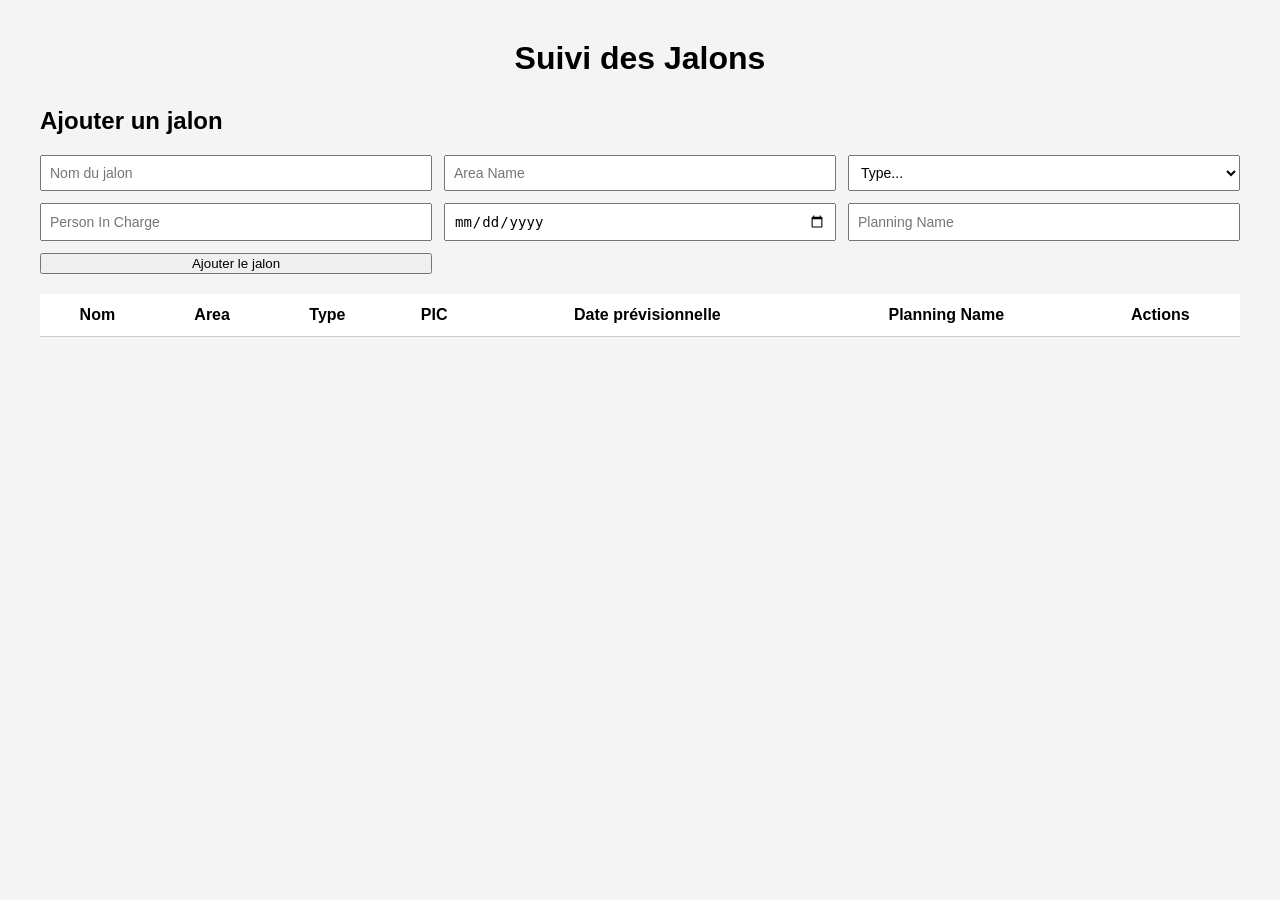
==== input.html @ 19f357d4 "Add files via upload" ====
<!DOCTYPE html>
<html lang="fr">
<head>
    <meta charset="UTF-8">
    <meta name="viewport" content="width=device-width, initial-scale=1.0">
    <title>Suivi Jalons Planning</title>
    <link rel="stylesheet" href="style.css">
</head>
<body>

    <h1>Suivi des Jalons</h1>
    <h2>Ajouter un jalon</h2>
    
<div id="addForm">
    <input id="newName" type="text" placeholder="Nom du jalon">

    <input id="newArea" type="text" placeholder="Area Name">

    <select id="newType">
        <option value="">Type...</option>
        <option value="Engineering">Engineering</option>
        <option value="Procurement">Procurement</option>
        <option value="Construction">Construction</option>
        <option value="Commissioning">Commissioning</option>
    </select>

    <input id="newPIC" type="text" placeholder="Person In Charge">

    <input id="newDate" type="date">

    <input id="newPlanning" type="text" placeholder="Planning Name">

    <button onclick="addJalon()">Ajouter le jalon</button>
</div>



    <table id="jalonsTable">
        
<thead>
    <tr>
        <th>Nom</th>
        <th>Area</th>
        <th>Type</th>
        <th>PIC</th>
        <th>Date prévisionnelle</th>
        <th>Planning Name</th>
        <th>Actions</th>
    </tr>
</thead>

        <tbody>
            <!-- Les lignes seront générées automatiquement par JavaScript -->
        </tbody>
    </table>

    <script src="script.js"></script>
</body>
</html>
---- style.css ----
body {
    font-family: Arial, sans-serif;
    margin: 40px;
    background: #f4f4f4;
}

h1 {
    text-align: center;
    margin-bottom: 30px;
}

table {
    width: 100%;
    border-collapse: collapse;
    background: white;
}

th, td {
    padding: 12px;
    border-bottom: 1px solid #ccc;
    text-align: center;
}

input[type="date"] {
    padding: 5px;
}

#addForm {
    display: grid;
    grid-template-columns: repeat(3, 1fr);
    gap: 12px;
    margin-bottom: 20px;
}

#addForm input, #addForm select {
    padding: 8px;
    font-size: 14px;
}
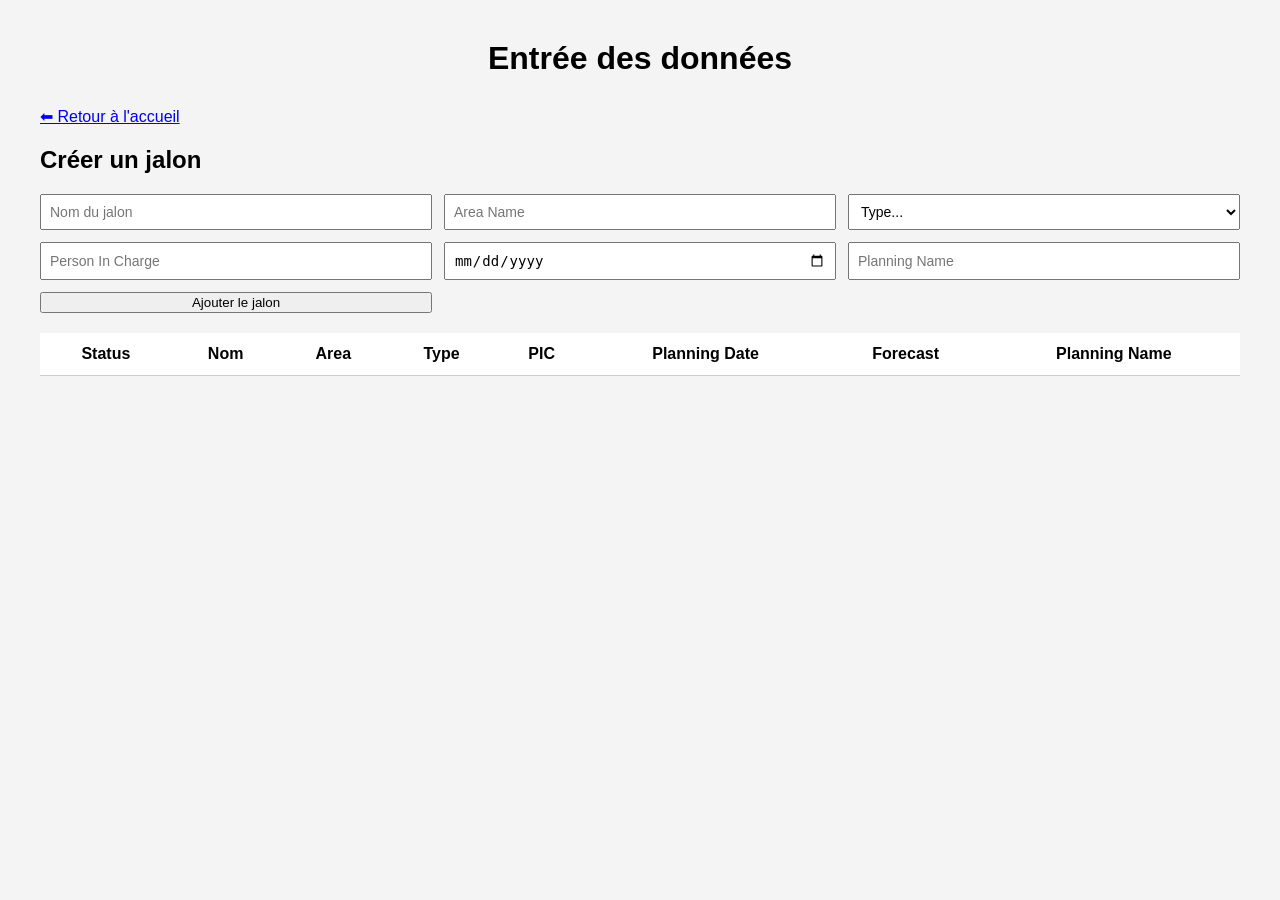
==== commit 9714a9c6: "Add files via upload" ====
--- a/input.html
+++ b/input.html
@@ -3,54 +3,54 @@
 <head>
     <meta charset="UTF-8">
     <meta name="viewport" content="width=device-width, initial-scale=1.0">
-    <title>Suivi Jalons Planning</title>
+    <title>Entrée des données</title>
     <link rel="stylesheet" href="style.css">
 </head>
+
 <body>
 
-    <h1>Suivi des Jalons</h1>
-    <h2>Ajouter un jalon</h2>
-    
-<div id="addForm">
-    <input id="newName" type="text" placeholder="Nom du jalon">
+    <h1>Entrée des données</h1>
+    <a href="index.html">⬅ Retour à l'accueil</a>
 
-    <input id="newArea" type="text" placeholder="Area Name">
+    <h2>Créer un jalon</h2>
 
-    <select id="newType">
-        <option value="">Type...</option>
-        <option value="Engineering">Engineering</option>
-        <option value="Procurement">Procurement</option>
-        <option value="Construction">Construction</option>
-        <option value="Commissioning">Commissioning</option>
-    </select>
+    <div id="addForm">
+        <input id="newName" type="text" placeholder="Nom du jalon">
+        <input id="newArea" type="text" placeholder="Area Name">
 
-    <input id="newPIC" type="text" placeholder="Person In Charge">
+        <select id="newType">
+            <option value="">Type...</option>
+            <option value="Engineering">Engineering</option>
+            <option value="Procurement">Procurement</option>
+            <option value="Construction">Construction</option>
+            <option value="Commissioning">Commissioning</option>
+        </select>
 
-    <input id="newDate" type="date">
+        <input id="newPIC" type="text" placeholder="Person In Charge">
 
-    <input id="newPlanning" type="text" placeholder="Planning Name">
+        <input id="newPlanningDate" type="date" placeholder="Planning Date">
 
-    <button onclick="addJalon()">Ajouter le jalon</button>
-</div>
+        <input id="newPlanning" type="text" placeholder="Planning Name">
 
-
+        <button onclick="addJalon()">Ajouter le jalon</button>
+    </div>
 
     <table id="jalonsTable">
-        
-<thead>
-    <tr>
-        <th>Nom</th>
-        <th>Area</th>
-        <th>Type</th>
-        <th>PIC</th>
-        <th>Date prévisionnelle</th>
-        <th>Planning Name</th>
-        <th>Actions</th>
-    </tr>
-</thead>
+        <thead>
+            <tr>
+                <th>Status</th>
+                <th>Nom</th>
+                <th>Area</th>
+                <th>Type</th>
+                <th>PIC</th>
+                <th>Planning Date</th>
+                <th>Forecast</th>
+                <th>Planning Name</th>
+            </tr>
+        </thead>
 
         <tbody>
-            <!-- Les lignes seront générées automatiquement par JavaScript -->
+            <!-- Généré automatiquement -->
         </tbody>
     </table>
 
--- a/style.css
+++ b/style.css
@@ -1,3 +1,4 @@
+/* === STYLE GLOBAL === */
 body {
     font-family: Arial, sans-serif;
     margin: 40px;
@@ -9,6 +10,7 @@
     margin-bottom: 30px;
 }
 
+/* === TABLEAU === */
 table {
     width: 100%;
     border-collapse: collapse;
@@ -25,6 +27,7 @@
     padding: 5px;
 }
 
+/* === FORMULAIRE === */
 #addForm {
     display: grid;
     grid-template-columns: repeat(3, 1fr);
@@ -36,3 +39,11 @@
     padding: 8px;
     font-size: 14px;
 }
+
+/* === CERCLE DE STATUT === */
+.status-circle {
+    width: 15px;
+    height: 15px;
+    border-radius: 50%;
+    margin: auto;
+}
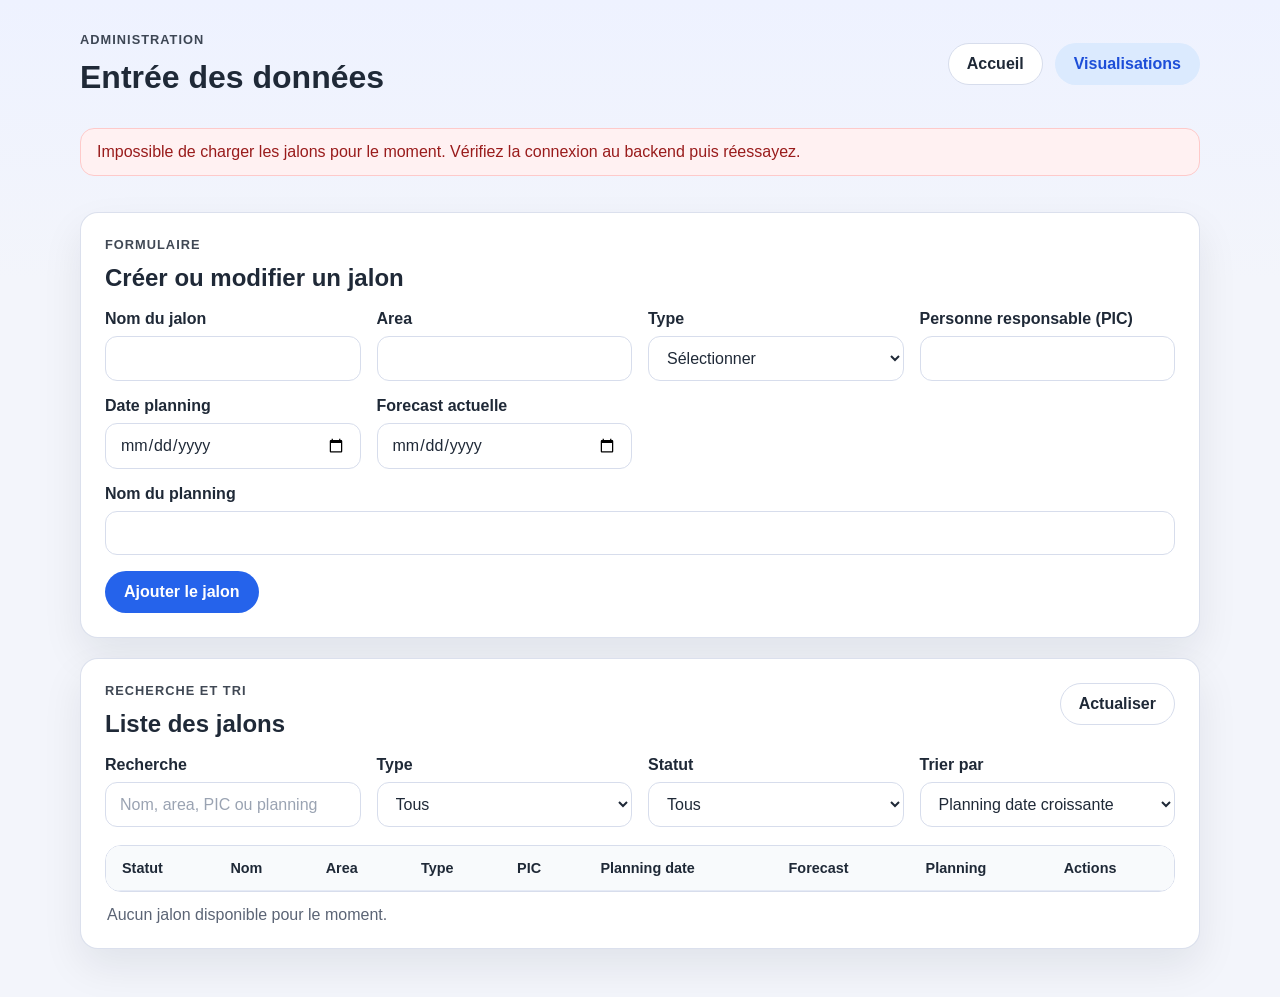
==== commit 8cfba7ad: "Implement first pass website improvements Agent-Logs-Url: https://github.com/Asilabyg/planning-jalon" ====
--- a/input.html
+++ b/input.html
@@ -1,59 +1,154 @@
-<!DOCTYPE html>
-<html lang="fr">
-<head>
-    <meta charset="UTF-8">
-    <meta name="viewport" content="width=device-width, initial-scale=1.0">
-    <title>Entrée des données</title>
-    <link rel="stylesheet" href="style.css">
-</head>
-
-<body>
-
-    <h1>Entrée des données</h1>
-    <a href="index.html">⬅ Retour à l'accueil</a>
-
-    <h2>Créer un jalon</h2>
-
-    <div id="addForm">
-        <input id="newName" type="text" placeholder="Nom du jalon">
-        <input id="newArea" type="text" placeholder="Area Name">
-
-        <select id="newType">
-            <option value="">Type...</option>
-            <option value="Engineering">Engineering</option>
-            <option value="Procurement">Procurement</option>
-            <option value="Construction">Construction</option>
-            <option value="Commissioning">Commissioning</option>
-        </select>
-
-        <input id="newPIC" type="text" placeholder="Person In Charge">
-
-        <input id="newPlanningDate" type="date" placeholder="Planning Date">
-
-        <input id="newPlanning" type="text" placeholder="Planning Name">
-
-        <button onclick="addJalon()">Ajouter le jalon</button>
-    </div>
-
-    <table id="jalonsTable">
-        <thead>
-            <tr>
-                <th>Status</th>
-                <th>Nom</th>
-                <th>Area</th>
-                <th>Type</th>
-                <th>PIC</th>
-                <th>Planning Date</th>
-                <th>Forecast</th>
-                <th>Planning Name</th>
-            </tr>
-        </thead>
-
-        <tbody>
-            <!-- Généré automatiquement -->
-        </tbody>
-    </table>
-
-    <script src="script.js"></script>
-</body>
-</html>+<!DOCTYPE html>
+<html lang="fr">
+<head>
+    <meta charset="UTF-8">
+    <meta name="viewport" content="width=device-width, initial-scale=1.0">
+    <title>Entrée des données</title>
+    <link rel="stylesheet" href="style.css">
+</head>
+<body data-page="input">
+    <header class="site-header compact-header">
+        <div class="header-bar">
+            <div>
+                <p class="eyebrow">Administration</p>
+                <h1>Entrée des données</h1>
+            </div>
+            <nav class="header-actions" aria-label="Navigation principale">
+                <a class="button button-ghost" href="index.html">Accueil</a>
+                <a class="button button-secondary" href="visualisation.html">Visualisations</a>
+            </nav>
+        </div>
+    </header>
+
+    <main class="page-shell page-stack">
+        <div id="globalMessage" class="feedback hidden" role="status" aria-live="polite"></div>
+
+        <section class="panel" aria-labelledby="form-title">
+            <div class="panel-heading">
+                <div>
+                    <p class="section-kicker">Formulaire</p>
+                    <h2 id="form-title">Créer ou modifier un jalon</h2>
+                </div>
+            </div>
+
+            <form id="jalonForm" class="form-grid" novalidate>
+                <div id="formMessage" class="feedback hidden form-grid-full" role="alert"></div>
+
+                <div class="field-group">
+                    <label for="newName">Nom du jalon</label>
+                    <input id="newName" name="nom" type="text" autocomplete="off" required>
+                </div>
+
+                <div class="field-group">
+                    <label for="newArea">Area</label>
+                    <input id="newArea" name="area" type="text" autocomplete="off" required>
+                </div>
+
+                <div class="field-group">
+                    <label for="newType">Type</label>
+                    <select id="newType" name="type" required>
+                        <option value="">Sélectionner</option>
+                        <option value="Engineering">Engineering</option>
+                        <option value="Procurement">Procurement</option>
+                        <option value="Construction">Construction</option>
+                        <option value="Commissioning">Commissioning</option>
+                    </select>
+                </div>
+
+                <div class="field-group">
+                    <label for="newPIC">Personne responsable (PIC)</label>
+                    <input id="newPIC" name="pic" type="text" autocomplete="off" required>
+                </div>
+
+                <div class="field-group">
+                    <label for="newPlanningDate">Date planning</label>
+                    <input id="newPlanningDate" name="planningDate" type="date" required>
+                </div>
+
+                <div class="field-group">
+                    <label for="newForecastDate">Forecast actuelle</label>
+                    <input id="newForecastDate" name="currentForecast" type="date">
+                </div>
+
+                <div class="field-group field-group-wide">
+                    <label for="newPlanning">Nom du planning</label>
+                    <input id="newPlanning" name="planning" type="text" autocomplete="off" required>
+                </div>
+
+                <div class="form-actions form-grid-full">
+                    <button id="submitButton" class="button button-primary" type="submit">Ajouter le jalon</button>
+                    <button id="cancelEditButton" class="button button-secondary hidden" type="button">Annuler la modification</button>
+                </div>
+            </form>
+        </section>
+
+        <section class="panel" aria-labelledby="table-title">
+            <div class="panel-heading panel-heading-wrap">
+                <div>
+                    <p class="section-kicker">Recherche et tri</p>
+                    <h2 id="table-title">Liste des jalons</h2>
+                </div>
+                <button id="refreshTableButton" class="button button-ghost" type="button">Actualiser</button>
+            </div>
+
+            <div class="toolbar" aria-label="Filtres de la liste des jalons">
+                <div class="field-group">
+                    <label for="filterSearch">Recherche</label>
+                    <input id="filterSearch" type="search" placeholder="Nom, area, PIC ou planning">
+                </div>
+                <div class="field-group">
+                    <label for="filterType">Type</label>
+                    <select id="filterType">
+                        <option value="all">Tous</option>
+                        <option value="Engineering">Engineering</option>
+                        <option value="Procurement">Procurement</option>
+                        <option value="Construction">Construction</option>
+                        <option value="Commissioning">Commissioning</option>
+                    </select>
+                </div>
+                <div class="field-group">
+                    <label for="filterStatus">Statut</label>
+                    <select id="filterStatus">
+                        <option value="all">Tous</option>
+                        <option value="late">En retard</option>
+                        <option value="ontime">À l'heure</option>
+                        <option value="ahead">En avance</option>
+                    </select>
+                </div>
+                <div class="field-group">
+                    <label for="sortBy">Trier par</label>
+                    <select id="sortBy">
+                        <option value="planningDateAsc">Planning date croissante</option>
+                        <option value="planningDateDesc">Planning date décroissante</option>
+                        <option value="forecastAsc">Forecast croissante</option>
+                        <option value="forecastDesc">Forecast décroissante</option>
+                        <option value="nameAsc">Nom A → Z</option>
+                    </select>
+                </div>
+            </div>
+
+            <div class="table-wrapper">
+                <table id="jalonsTable">
+                    <thead>
+                        <tr>
+                            <th scope="col">Statut</th>
+                            <th scope="col">Nom</th>
+                            <th scope="col">Area</th>
+                            <th scope="col">Type</th>
+                            <th scope="col">PIC</th>
+                            <th scope="col">Planning date</th>
+                            <th scope="col">Forecast</th>
+                            <th scope="col">Planning</th>
+                            <th scope="col">Actions</th>
+                        </tr>
+                    </thead>
+                    <tbody></tbody>
+                </table>
+            </div>
+            <p id="tableMessage" class="empty-state" aria-live="polite"></p>
+        </section>
+    </main>
+
+    <script src="script.js"></script>
+</body>
+</html>
--- a/style.css
+++ b/style.css
@@ -1,49 +1,507 @@
-/* === STYLE GLOBAL === */
-body {
-    font-family: Arial, sans-serif;
-    margin: 40px;
-    background: #f4f4f4;
-}
-
-h1 {
-    text-align: center;
-    margin-bottom: 30px;
-}
-
-/* === TABLEAU === */
-table {
-    width: 100%;
-    border-collapse: collapse;
-    background: white;
-}
-
-th, td {
-    padding: 12px;
-    border-bottom: 1px solid #ccc;
-    text-align: center;
-}
-
-input[type="date"] {
-    padding: 5px;
-}
-
-/* === FORMULAIRE === */
-#addForm {
-    display: grid;
-    grid-template-columns: repeat(3, 1fr);
-    gap: 12px;
-    margin-bottom: 20px;
-}
-
-#addForm input, #addForm select {
-    padding: 8px;
-    font-size: 14px;
-}
-
-/* === CERCLE DE STATUT === */
-.status-circle {
-    width: 15px;
-    height: 15px;
-    border-radius: 50%;
-    margin: auto;
-}+:root {
+    --bg: #f3f5fb;
+    --panel: #ffffff;
+    --panel-alt: #eef3ff;
+    --text: #1f2937;
+    --muted: #5b6475;
+    --border: #d7ddec;
+    --primary: #2563eb;
+    --primary-dark: #1d4ed8;
+    --success: #1f8f5f;
+    --warning: #d97706;
+    --danger: #dc2626;
+    --shadow: 0 18px 40px rgba(15, 23, 42, 0.08);
+    --radius: 18px;
+}
+
+* {
+    box-sizing: border-box;
+}
+
+body {
+    margin: 0;
+    font-family: Arial, sans-serif;
+    background: linear-gradient(180deg, #eef2ff 0%, var(--bg) 28%, var(--bg) 100%);
+    color: var(--text);
+}
+
+a {
+    color: inherit;
+}
+
+button,
+input,
+select {
+    font: inherit;
+}
+
+button {
+    cursor: pointer;
+}
+
+.site-header {
+    padding: 32px 24px 0;
+}
+
+.hero-header {
+    padding-bottom: 16px;
+}
+
+.hero-shell,
+.header-bar,
+.page-shell {
+    width: min(1120px, calc(100% - 32px));
+    margin: 0 auto;
+}
+
+.hero-shell {
+    background: linear-gradient(135deg, rgba(37, 99, 235, 0.96), rgba(59, 130, 246, 0.9));
+    color: #fff;
+    border-radius: 28px;
+    padding: 56px;
+    box-shadow: var(--shadow);
+}
+
+.compact-header .header-bar {
+    display: flex;
+    align-items: center;
+    justify-content: space-between;
+    gap: 16px;
+    padding: 0 0 8px;
+}
+
+.eyebrow,
+.section-kicker {
+    margin: 0 0 12px;
+    text-transform: uppercase;
+    letter-spacing: 0.08em;
+    font-size: 0.8rem;
+    font-weight: 700;
+    color: inherit;
+    opacity: 0.85;
+}
+
+.hero-shell h1,
+.header-bar h1 {
+    margin: 0;
+    line-height: 1.15;
+}
+
+.hero-shell h1 {
+    max-width: 760px;
+    font-size: clamp(2.2rem, 4vw, 3.6rem);
+}
+
+.hero-text {
+    max-width: 700px;
+    margin: 18px 0 0;
+    font-size: 1.05rem;
+    line-height: 1.65;
+    color: rgba(255, 255, 255, 0.92);
+}
+
+.hero-actions,
+.header-actions,
+.form-actions,
+.action-group {
+    display: flex;
+    flex-wrap: wrap;
+    gap: 12px;
+}
+
+.page-shell {
+    padding: 24px 0 48px;
+}
+
+.page-stack {
+    display: grid;
+    gap: 20px;
+}
+
+.panel {
+    background: var(--panel);
+    border: 1px solid rgba(215, 221, 236, 0.9);
+    border-radius: var(--radius);
+    padding: 24px;
+    box-shadow: var(--shadow);
+}
+
+.panel-highlight {
+    background: linear-gradient(180deg, #ffffff 0%, #f8faff 100%);
+}
+
+.panel-heading {
+    display: flex;
+    align-items: flex-start;
+    justify-content: space-between;
+    gap: 16px;
+    margin-bottom: 18px;
+}
+
+.panel-heading-wrap {
+    flex-wrap: wrap;
+}
+
+.panel h2,
+.panel h3 {
+    margin: 0;
+}
+
+.button {
+    appearance: none;
+    border: 1px solid transparent;
+    border-radius: 999px;
+    padding: 11px 18px;
+    font-weight: 700;
+    text-decoration: none;
+    transition: transform 0.2s ease, background 0.2s ease, border-color 0.2s ease, color 0.2s ease;
+}
+
+.button:hover,
+.button:focus-visible {
+    transform: translateY(-1px);
+}
+
+.button:focus-visible,
+input:focus-visible,
+select:focus-visible,
+a:focus-visible {
+    outline: 3px solid rgba(37, 99, 235, 0.25);
+    outline-offset: 2px;
+}
+
+.button-primary {
+    background: var(--primary);
+    color: #fff;
+}
+
+.button-primary:hover,
+.button-primary:focus-visible {
+    background: var(--primary-dark);
+}
+
+.button-secondary {
+    background: #dbeafe;
+    color: #1d4ed8;
+}
+
+.button-secondary:hover,
+.button-secondary:focus-visible {
+    background: #bfdbfe;
+}
+
+.button-ghost {
+    background: #fff;
+    border-color: var(--border);
+    color: var(--text);
+}
+
+.button-ghost:hover,
+.button-ghost:focus-visible {
+    border-color: #b7c4e2;
+    background: #f8fbff;
+}
+
+.button-danger {
+    background: #fee2e2;
+    color: #b91c1c;
+}
+
+.button-danger:hover,
+.button-danger:focus-visible {
+    background: #fecaca;
+}
+
+.button[disabled] {
+    opacity: 0.6;
+    cursor: wait;
+    transform: none;
+}
+
+.feature-grid,
+.summary-grid,
+.insight-grid {
+    display: grid;
+    gap: 16px;
+}
+
+.feature-grid,
+.summary-grid {
+    grid-template-columns: repeat(auto-fit, minmax(220px, 1fr));
+}
+
+.insight-grid {
+    grid-template-columns: repeat(auto-fit, minmax(260px, 1fr));
+    margin-top: 16px;
+}
+
+.feature-card,
+.summary-card,
+.summary-panel,
+.insight-card,
+.critical-item {
+    border: 1px solid var(--border);
+    border-radius: 16px;
+    background: var(--panel-alt);
+    padding: 18px;
+}
+
+.feature-card p,
+.insight-card p,
+.summary-panel p,
+.empty-state,
+.list-item-meta,
+.feedback,
+.table-subtext {
+    color: var(--muted);
+}
+
+.summary-card {
+    background: #fff;
+}
+
+.summary-value {
+    display: block;
+    margin-top: 8px;
+    font-size: 2rem;
+    font-weight: 700;
+    color: var(--text);
+}
+
+.summary-label {
+    font-size: 0.95rem;
+    color: var(--muted);
+}
+
+.feedback {
+    border-radius: 14px;
+    padding: 14px 16px;
+    margin-bottom: 16px;
+    border: 1px solid var(--border);
+    background: #f8fafc;
+}
+
+.feedback-success {
+    border-color: #b8e3cc;
+    background: #effcf4;
+    color: #166534;
+}
+
+.feedback-error {
+    border-color: #fecaca;
+    background: #fff1f2;
+    color: #991b1b;
+}
+
+.hidden {
+    display: none !important;
+}
+
+.form-grid,
+.toolbar {
+    display: grid;
+    gap: 16px;
+}
+
+.form-grid {
+    grid-template-columns: repeat(auto-fit, minmax(220px, 1fr));
+}
+
+.toolbar {
+    grid-template-columns: repeat(auto-fit, minmax(180px, 1fr));
+    margin-bottom: 18px;
+}
+
+.form-grid-full,
+.field-group-wide {
+    grid-column: 1 / -1;
+}
+
+.field-group {
+    display: grid;
+    gap: 8px;
+}
+
+label {
+    font-weight: 700;
+    color: var(--text);
+}
+
+input,
+select {
+    width: 100%;
+    border: 1px solid var(--border);
+    border-radius: 12px;
+    padding: 12px 14px;
+    background: #fff;
+    color: var(--text);
+}
+
+input::placeholder {
+    color: #9aa3b2;
+}
+
+.table-wrapper {
+    overflow-x: auto;
+    border: 1px solid var(--border);
+    border-radius: 16px;
+}
+
+.table-wrapper::-webkit-scrollbar {
+    height: 10px;
+}
+
+.table-wrapper::-webkit-scrollbar-thumb {
+    background: #cbd5e1;
+    border-radius: 999px;
+}
+
+table {
+    width: 100%;
+    border-collapse: collapse;
+    min-width: 980px;
+    background: #fff;
+}
+
+th,
+td {
+    padding: 14px 16px;
+    border-bottom: 1px solid #e5eaf5;
+    text-align: left;
+    vertical-align: top;
+}
+
+th {
+    background: #f8fafc;
+    font-size: 0.9rem;
+}
+
+tbody tr:hover {
+    background: #f8fbff;
+}
+
+.status-badge {
+    display: inline-flex;
+    align-items: center;
+    gap: 8px;
+    font-weight: 700;
+    white-space: nowrap;
+}
+
+.status-dot {
+    width: 12px;
+    height: 12px;
+    border-radius: 50%;
+    flex-shrink: 0;
+}
+
+.status-late {
+    background: var(--danger);
+}
+
+.status-ontime {
+    background: var(--warning);
+}
+
+.status-ahead {
+    background: var(--success);
+}
+
+.empty-state {
+    margin: 14px 2px 0;
+}
+
+.list-stack {
+    display: grid;
+    gap: 10px;
+}
+
+.list-item {
+    display: flex;
+    align-items: center;
+    justify-content: space-between;
+    gap: 16px;
+    padding: 12px 0;
+    border-bottom: 1px solid #e5eaf5;
+}
+
+.list-item:last-child {
+    border-bottom: 0;
+    padding-bottom: 0;
+}
+
+.list-item:first-child {
+    padding-top: 0;
+}
+
+.list-item strong {
+    display: block;
+    margin-bottom: 4px;
+}
+
+.metric-pill {
+    display: inline-flex;
+    align-items: center;
+    gap: 6px;
+    padding: 8px 12px;
+    border-radius: 999px;
+    background: #fff;
+    border: 1px solid var(--border);
+    font-weight: 700;
+    white-space: nowrap;
+}
+
+.critical-item {
+    display: grid;
+    gap: 8px;
+}
+
+.critical-item + .critical-item {
+    margin-top: 12px;
+}
+
+@media (max-width: 840px) {
+    .hero-shell {
+        padding: 32px 24px;
+    }
+
+    .compact-header .header-bar,
+    .panel-heading {
+        flex-direction: column;
+        align-items: stretch;
+    }
+
+    .page-shell,
+    .hero-shell,
+    .header-bar {
+        width: min(1120px, calc(100% - 24px));
+    }
+
+    .site-header {
+        padding: 20px 0 0;
+    }
+}
+
+@media (max-width: 640px) {
+    .panel {
+        padding: 18px;
+    }
+
+    .hero-shell h1 {
+        font-size: 2rem;
+    }
+
+    .button,
+    .header-actions a,
+    .header-actions button {
+        width: 100%;
+        justify-content: center;
+    }
+
+    .hero-actions,
+    .header-actions,
+    .form-actions,
+    .action-group {
+        flex-direction: column;
+    }
+}
